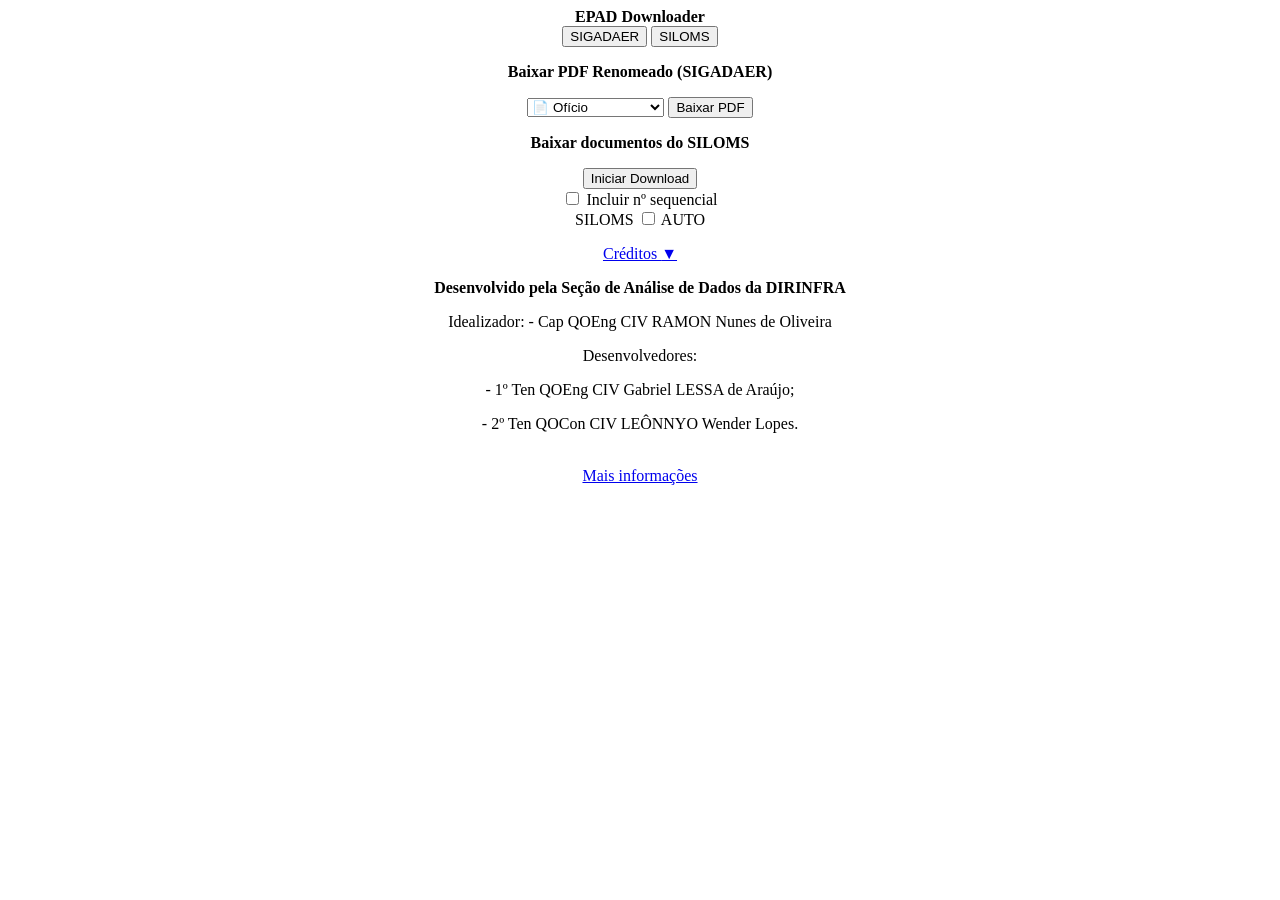
==== popup/index.html @ 93feb248 "Transferência de repositório para ORG EPAD" ====
<!DOCTYPE html>
<html>

<head>
  <meta charset="utf-8" />
  <title>EPAD Downloader</title>
  <link rel="stylesheet" href="style.css" />
  <script src="../releaseData.js"></script>
  <script defer src="popup.js"></script>
</head>

<body>

  <div id="Popup" align="center">
    <div id="titulo">
      <strong>EPAD Downloader<em id="version"></em></strong>
    </div>

    <div id="atualizacao"></div>

    <div class="abas">
      <button id="abaSigadaer">SIGADAER</button>
      <button id="abaSiloms">SILOMS</button>
    </div>

    <div id="areaSigadaer">
      <p><strong>Baixar PDF Renomeado (SIGADAER)</strong></p>

      <select id="modeloSelect">
        <option value="oficio">📄 Ofício</option>
        <option value="minuta">📝 Minuta</option>
        <option value="processo">📂 Processo</option>
        <option value="processounico">🗂️​ Processo Único</option>
        <option value="despacho">📑 Despacho</option>
        <option value="portaria">📜 Portaria</option>
      </select>
      <button id="baixarBtn">Baixar PDF</button>
    </div>

    <div id="areaSiloms" class="oculto">
      <p><strong>Baixar documentos do SILOMS</strong></p>
      <button id="baixarSilomsBtn">Iniciar Download</button>
      <br />
      <input type="checkbox" id="checkSiloms" />
      <label for="checkSiloms" class="labelSequencial">Incluir nº sequencial</label>
      <br />
      <!-- SWITCH -->
      <div id="switchContainer" class="switchContainer">
        <span>SILOMS</span>
        <label class="switch">
          <input type="checkbox" id="tipoSwitch">
          <span class="slider round"></span>
        </label>
        <span>AUTO</span>
      </div>
      <p id="statusSiloms"></p>
    </div>


    <div id="logConsole" class="oculto"></div>

    <div id="creditos" align="center">
      <a class="semLink" href="#" id="toggleCreditos">
        Créditos <span id="setaCreditos">▼</span>
      </a>
      <div id="creditosDetalhados" class="ocultoCreditos">
        <p><strong>Desenvolvido pela Seção de Análise de Dados da DIRINFRA</strong></p>
        <p>Idealizador: - Cap QOEng CIV RAMON Nunes de Oliveira</p>
        <p>Desenvolvedores:</p>
        <p>- 1º Ten QOEng CIV Gabriel LESSA de Araújo;</p>
        <p>- 2º Ten QOCon CIV LEÔNNYO Wender Lopes.</p><br />
        <a href="https://dirinfra-epad.github.io/EPAD-Downloader/" target="_blank">Mais informações</a>
      </div>
    </div>

</body>

</html>
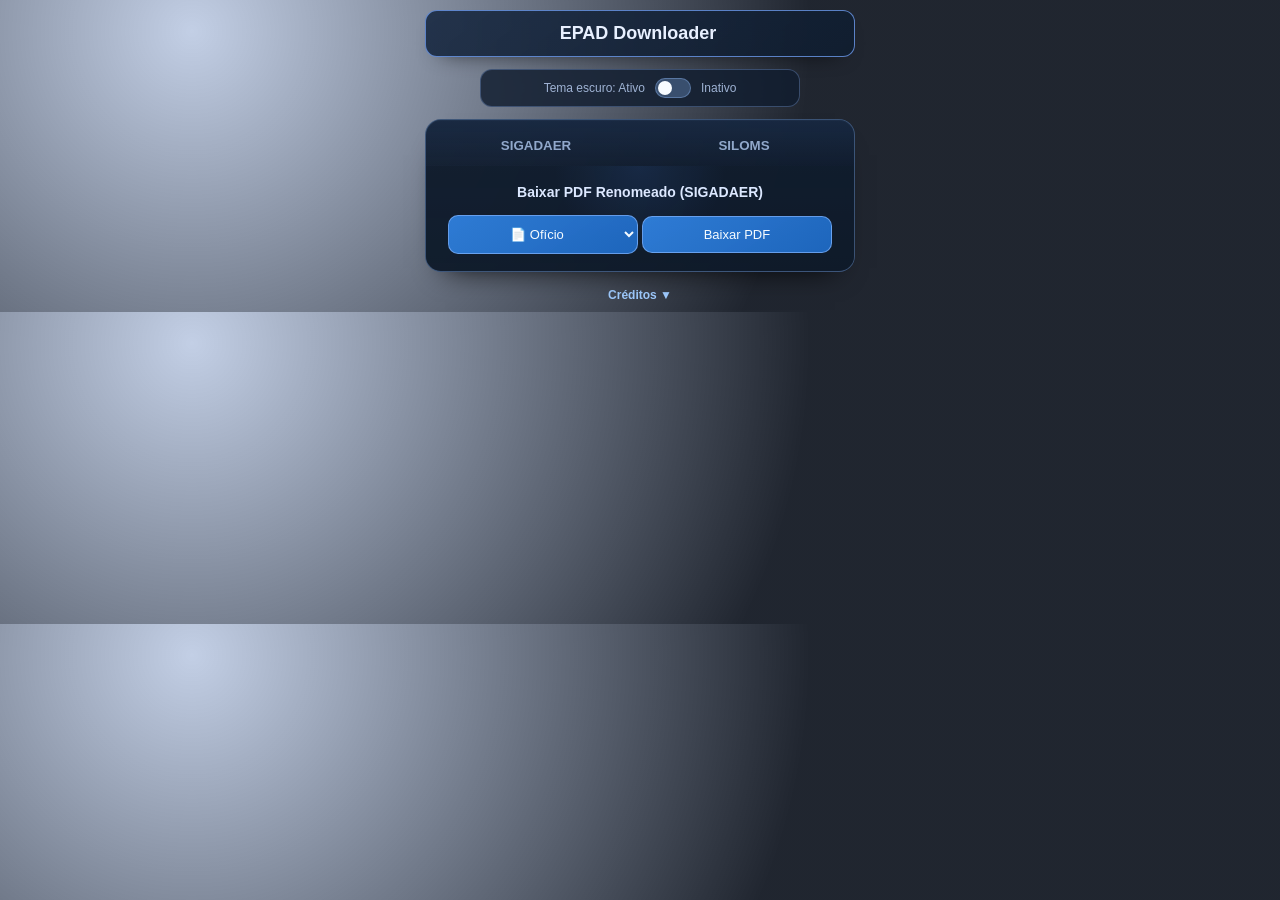
==== commit 7e4b5fad: "fixing" ====
--- a/popup/index.html
+++ b/popup/index.html
@@ -18,11 +18,24 @@
 
     <div id="atualizacao"></div>
 
+    <div class="painelAcoes">
+      <div class="darkThemeControl">
+        <span id="darkThemeAtivoLabel" class="darkThemeLabel">Tema escuro: Ativo</span>
+        <label class="switch switchTema">
+          <input type="checkbox" id="toggleDarkThemeSwitch">
+          <span class="slider round"></span>
+        </label>
+        <span id="darkThemeInativoLabel" class="darkThemeLabel">Inativo</span>
+      </div>
+    </div>
+
+    <section class="painelTabs">
     <div class="abas">
       <button id="abaSigadaer">SIGADAER</button>
       <button id="abaSiloms">SILOMS</button>
     </div>
 
+    <div class="abasConteudo">
     <div id="areaSigadaer">
       <p><strong>Baixar PDF Renomeado (SIGADAER)</strong></p>
 
@@ -55,6 +68,8 @@
       </div>
       <p id="statusSiloms"></p>
     </div>
+    </div>
+    </section>
 
 
     <div id="logConsole" class="oculto"></div>
@@ -73,6 +88,8 @@
       </div>
     </div>
 
+  </div>
+
 </body>
 
-</html>+</html>
--- a/popup/style.css
+++ b/popup/style.css
@@ -0,0 +1,413 @@
+:root {
+  --bg: rgba(8, 14, 25, 0.84);
+  --bg-strong: rgba(13, 21, 37, 0.92);
+  --surface: rgba(17, 29, 47, 0.82);
+  --surface-strong: rgba(17, 29, 47, 0.96);
+  --line: rgba(96, 125, 170, 0.5);
+  --line-bright: rgba(119, 167, 255, 0.72);
+  --ink: #dce8ff;
+  --muted: #9fb3d4;
+  --primary: #38a6ff;
+  --primary-hover: #68bcff;
+  --accent: #8594ff;
+  --ok: #36c28d;
+  --error: #ff6f6f;
+}
+
+* {
+  box-sizing: border-box;
+}
+
+body {
+  margin: 0;
+  padding: 10px;
+  background: radial-gradient(circle at 15% 10%, rgba(55, 96, 170, 0.3) 0%, rgba(8, 14, 25, 0.9) 55%);
+  color: var(--ink);
+  font-family: Verdana, Arial, Helvetica, sans-serif;
+  font-size: 14px;
+}
+
+body.embedded-floating {
+  padding: 0;
+  background: transparent;
+}
+
+#Popup {
+  width: 100%;
+  max-width: 430px;
+  margin: 0 auto;
+  text-align: center;
+}
+
+#titulo {
+  margin: 0;
+  padding: 12px 14px;
+  border: 1px solid var(--line-bright);
+  border-radius: 12px;
+  background: linear-gradient(145deg, rgba(22, 39, 64, 0.88) 0%, rgba(16, 29, 47, 0.92) 100%);
+  color: #e8f0ff;
+  font-size: 18px;
+  box-shadow: 0 10px 22px -16px rgba(0, 0, 0, 0.9);
+  backdrop-filter: blur(10px);
+}
+
+#version {
+  font-style: normal;
+  font-size: 12px;
+  color: var(--muted);
+  margin-left: 4px;
+}
+
+#atualizacao {
+  margin: 12px 0;
+  text-align: center;
+  line-height: 1.4;
+}
+
+#atualizacao span {
+  display: block;
+  font-size: 12px;
+  font-weight: 700;
+  color: #ff9ab1;
+  margin-bottom: 6px;
+}
+
+#atualizacao a {
+  display: inline-block;
+  color: #eaf3ff;
+  background-color: rgba(55, 149, 255, 0.28);
+  border: 1px solid rgba(130, 190, 255, 0.6);
+  font-weight: 700;
+  font-size: 12px;
+  text-decoration: none;
+  padding: 8px 14px;
+  border-radius: 10px;
+  transition: transform 0.12s ease, background-color 0.2s ease;
+  backdrop-filter: blur(8px);
+}
+
+#atualizacao a:hover {
+  background-color: rgba(78, 170, 255, 0.4);
+  transform: translateY(-1px);
+}
+
+.painelAcoes {
+  margin: 8px 0 12px 0;
+  display: flex;
+  justify-content: center;
+}
+
+.darkThemeControl {
+  width: 100%;
+  max-width: 320px;
+  display: flex;
+  align-items: center;
+  justify-content: center;
+  gap: 10px;
+  background: var(--surface);
+  border: 1px solid var(--line);
+  border-radius: 12px;
+  padding: 8px 10px;
+  backdrop-filter: blur(10px);
+}
+
+.darkThemeLabel {
+  font-size: 12px;
+  color: var(--muted);
+  transition: color 0.2s ease, text-shadow 0.2s ease;
+}
+
+.darkThemeLabel.is-selected {
+  color: #dff2ff;
+  text-shadow: 0 0 8px rgba(84, 177, 255, 0.6);
+}
+
+.painelTabs {
+  margin-top: 12px;
+  border: 1px solid rgba(108, 144, 198, 0.48);
+  border-radius: 16px;
+  background:
+    linear-gradient(180deg, rgba(18, 31, 50, 0.96) 0%, rgba(13, 24, 40, 0.92) 100%);
+  box-shadow:
+    inset 0 1px 0 rgba(177, 213, 255, 0.08),
+    0 16px 28px -20px rgba(0, 0, 0, 0.98);
+  overflow: hidden;
+  backdrop-filter: blur(14px);
+}
+
+.abas {
+  display: flex;
+  justify-content: stretch;
+  gap: 0;
+  user-select: none;
+  margin-bottom: 0;
+  padding: 6px 6px 0 6px;
+  background: linear-gradient(180deg, rgba(27, 45, 73, 0.64) 0%, rgba(16, 28, 44, 0.1) 100%);
+}
+
+.abas button {
+  flex: 1 1 0;
+  margin: 0;
+  background-color: transparent;
+  border: 0;
+  border-bottom: 2px solid transparent;
+  padding: 12px 14px 11px 14px;
+  cursor: pointer;
+  font-weight: 700;
+  color: #91a8cb;
+  border-top-left-radius: 12px;
+  border-top-right-radius: 12px;
+  transition: background-color 0.18s ease, color 0.18s ease, border-color 0.18s ease;
+}
+
+.abas button:hover:not(.ativo) {
+  background-color: rgba(47, 69, 101, 0.38);
+  color: #bfd8ff;
+}
+
+.abas button.ativo {
+  background:
+    linear-gradient(180deg, rgba(20, 36, 59, 0.92) 0%, rgba(19, 33, 53, 0.98) 100%);
+  border-bottom-color: #73beff;
+  color: #eef5ff;
+  cursor: default;
+  box-shadow: inset 0 -1px 0 rgba(115, 190, 255, 0.35);
+  margin-bottom: -1px;
+}
+
+.abas button:focus {
+  outline: none;
+}
+
+.abasConteudo {
+  position: relative;
+  padding: 14px 12px 12px 12px;
+  background:
+    radial-gradient(circle at top center, rgba(54, 99, 173, 0.18) 0%, rgba(17, 29, 47, 0) 36%),
+    rgba(16, 28, 44, 0.58);
+}
+
+#areaSigadaer,
+#areaSiloms {
+  padding: 0;
+  border: 0;
+  border-radius: 0;
+  background-color: transparent;
+  box-shadow: none;
+  backdrop-filter: none;
+}
+
+#areaSigadaer p,
+#areaSiloms p {
+  margin-top: 4px;
+  margin-bottom: 10px;
+}
+
+#baixarBtn,
+#modeloSelect,
+#baixarSilomsBtn {
+  background: linear-gradient(145deg, rgba(50, 134, 231, 0.9) 0%, rgba(31, 106, 196, 0.95) 100%);
+  color: #f5fbff;
+  border: 1px solid rgba(137, 184, 255, 0.65);
+  padding: 10px 15px;
+  border-radius: 10px;
+  cursor: pointer;
+  width: 190px;
+  font-family: inherit;
+  font-size: 13px;
+  text-align: center;
+  text-align-last: center;
+  margin: 5px auto;
+  transition: background-color 0.2s ease, transform 0.12s ease, border-color 0.2s ease;
+}
+
+#baixarSilomsBtn {
+  width: 210px;
+}
+
+#baixarBtn:hover,
+#modeloSelect:hover,
+#baixarSilomsBtn:hover {
+  border-color: rgba(181, 216, 255, 0.85);
+  background: linear-gradient(145deg, rgba(73, 160, 255, 0.95) 0%, rgba(44, 126, 221, 0.98) 100%);
+}
+
+#baixarBtn:active,
+#baixarSilomsBtn:active {
+  transform: translateY(1px);
+}
+
+#modeloSelect:focus {
+  outline: none;
+}
+
+#modeloSelect > option {
+  text-align: left;
+  color: #10253f;
+}
+
+#logConsole {
+  margin: 12px 0;
+  text-align: left;
+  font-size: 12px;
+  max-height: 320px;
+  overflow-y: auto;
+  box-shadow: inset 0 0 14px -9px rgba(0, 0, 0, 0.8);
+  padding: 10px;
+  background-color: rgba(14, 24, 40, 0.82);
+  border: 1px solid var(--line);
+  border-radius: 10px;
+  backdrop-filter: blur(8px);
+}
+
+#logConsole p {
+  margin: 0 0 8px;
+  line-height: 1.4;
+  color: var(--ink);
+}
+
+.log-copy-link {
+  color: #79bfff;
+  text-decoration: underline;
+  font-weight: 700;
+  cursor: pointer;
+}
+
+.log-copy-link:hover {
+  color: #b5dcff;
+}
+
+.log-copy-hint {
+  color: #9ab0d0;
+  font-style: italic;
+}
+
+.log-copy-hint--success {
+  color: #60e2ae;
+}
+
+.log-copy-hint--error {
+  color: #ff9c9c;
+}
+
+.oculto,
+.ocultoCreditos {
+  display: none;
+}
+
+#creditos {
+  margin-top: 16px;
+  font-size: 12px;
+  color: var(--muted);
+}
+
+#creditos a,
+#creditos .semLink {
+  cursor: pointer;
+  text-decoration: none;
+  font-weight: 700;
+}
+
+#creditos .semLink {
+  color: #9fcbff;
+}
+
+#creditosDetalhados {
+  margin-top: 8px;
+  text-align: left;
+  max-width: 390px;
+  margin-left: auto;
+  margin-right: auto;
+  padding: 8px 10px;
+  border: 1px solid var(--line);
+  border-radius: 10px;
+  background: rgba(15, 26, 44, 0.75);
+  backdrop-filter: blur(8px);
+}
+
+.labelSequencial {
+  user-select: none;
+  margin-top: 8px;
+  display: inline-block;
+  cursor: pointer;
+}
+
+#statusSiloms {
+  margin-top: 10px;
+  color: var(--muted);
+}
+
+#switchContainer {
+  display: none;
+  align-items: center;
+  justify-content: center;
+  gap: 8px;
+  margin-top: 8px;
+}
+
+#switchContainer span {
+  display: flex;
+  align-items: center;
+  font-weight: 600;
+}
+
+.switch {
+  position: relative;
+  display: inline-block;
+  width: 36px;
+  height: 20px;
+}
+
+.switch input {
+  opacity: 0;
+  width: 0;
+  height: 0;
+}
+
+.slider {
+  position: absolute;
+  cursor: pointer;
+  inset: 0;
+  background-color: rgba(62, 85, 118, 0.9);
+  transition: 0.3s;
+  border-radius: 20px;
+  border: 1px solid rgba(118, 154, 204, 0.55);
+}
+
+.slider:before {
+  position: absolute;
+  content: "";
+  height: 14px;
+  width: 14px;
+  left: 2px;
+  bottom: 2px;
+  background-color: #f8fcff;
+  transition: 0.3s;
+  border-radius: 50%;
+}
+
+input:checked + .slider {
+  background-color: rgba(69, 172, 255, 0.85);
+  border-color: rgba(149, 216, 255, 0.8);
+}
+
+input:checked + .slider:before {
+  transform: translateX(16px);
+}
+
+@media (max-width: 420px) {
+  body {
+    padding: 8px;
+  }
+
+  #baixarBtn,
+  #modeloSelect,
+  #baixarSilomsBtn {
+    width: 100%;
+  }
+
+  .darkThemeControl {
+    gap: 6px;
+    font-size: 11px;
+  }
+}
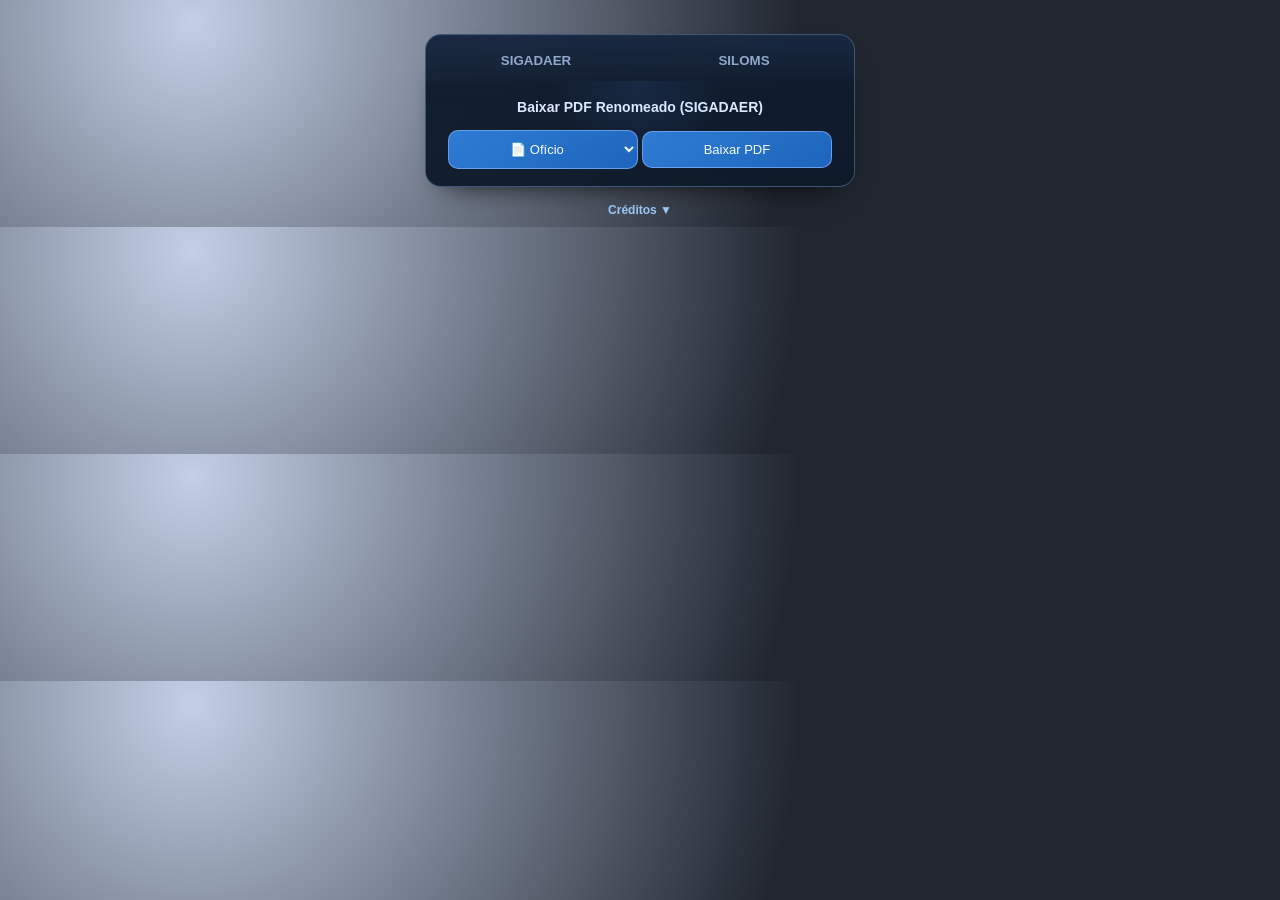
==== commit 71ee6e76: "v3.0.0 released" ====
--- a/popup/index.html
+++ b/popup/index.html
@@ -12,21 +12,21 @@
 <body>
 
   <div id="Popup" align="center">
-    <div id="titulo">
+    <!-- <div id="titulo">
       <strong>EPAD Downloader<em id="version"></em></strong>
-    </div>
+    </div> -->
 
     <div id="atualizacao"></div>
 
     <div class="painelAcoes">
-      <div class="darkThemeControl">
+      <!-- <div class="darkThemeControl">
         <span id="darkThemeAtivoLabel" class="darkThemeLabel">Tema escuro: Ativo</span>
         <label class="switch switchTema">
           <input type="checkbox" id="toggleDarkThemeSwitch">
           <span class="slider round"></span>
         </label>
         <span id="darkThemeInativoLabel" class="darkThemeLabel">Inativo</span>
-      </div>
+      </div> -->
     </div>
 
     <section class="painelTabs">
@@ -84,7 +84,7 @@
         <p>Desenvolvedores:</p>
         <p>- 1º Ten QOEng CIV Gabriel LESSA de Araújo;</p>
         <p>- 2º Ten QOCon CIV LEÔNNYO Wender Lopes.</p><br />
-        <a href="https://dirinfra-epad.github.io/EPAD-Downloader/" target="_blank">Mais informações</a>
+        <a href="https://dirinfra-epad.github.io/EPAD-Downloader/" target="_blank">Mais informações >></a>
       </div>
     </div>
 
--- a/popup/style.css
+++ b/popup/style.css
@@ -12,14 +12,23 @@
   --accent: #8594ff;
   --ok: #36c28d;
   --error: #ff6f6f;
+  --scrollbar-track: rgba(11, 20, 34, 0.9);
+  --scrollbar-thumb: rgba(98, 173, 255, 0.92);
+  --scrollbar-thumb-hover: rgba(63, 129, 212, 0.82);
 }
 
 * {
   box-sizing: border-box;
 }
 
+html,
 body {
   margin: 0;
+  scrollbar-width: thin;
+  scrollbar-color: var(--scrollbar-thumb) var(--scrollbar-track);
+}
+
+body {
   padding: 10px;
   background: radial-gradient(circle at 15% 10%, rgba(55, 96, 170, 0.3) 0%, rgba(8, 14, 25, 0.9) 55%);
   color: var(--ink);
@@ -27,9 +36,44 @@
   font-size: 14px;
 }
 
+html {
+  background: transparent;
+}
+
 body.embedded-floating {
   padding: 0;
   background: transparent;
+}
+
+html::-webkit-scrollbar,
+body::-webkit-scrollbar,
+#logConsole::-webkit-scrollbar {
+  width: 10px;
+  height: 10px;
+}
+
+html::-webkit-scrollbar-track,
+body::-webkit-scrollbar-track,
+#logConsole::-webkit-scrollbar-track {
+  background: var(--scrollbar-track);
+  border-radius: 999px;
+}
+
+html::-webkit-scrollbar-thumb,
+body::-webkit-scrollbar-thumb,
+#logConsole::-webkit-scrollbar-thumb {
+  background: linear-gradient(180deg, var(--scrollbar-thumb) 0%, rgba(44, 104, 180, 0.95) 100%);
+  border: 2px solid transparent;
+  border-radius: 999px;
+  background-clip: padding-box;
+}
+
+html::-webkit-scrollbar-thumb:hover,
+body::-webkit-scrollbar-thumb:hover,
+#logConsole::-webkit-scrollbar-thumb:hover {
+  background: linear-gradient(180deg, var(--scrollbar-thumb-hover) 0%, rgba(72, 144, 231, 0.98) 100%);
+  border: 2px solid transparent;
+  background-clip: padding-box;
 }
 
 #Popup {
@@ -241,9 +285,20 @@
   outline: none;
 }
 
+#modeloSelect {
+  color-scheme: dark;
+}
+
 #modeloSelect > option {
   text-align: left;
-  color: #10253f;
+  color: #eaf3ff;
+  background-color: #14243a;
+}
+
+#modeloSelect > option:checked,
+#modeloSelect > option:hover {
+  color: #f5fbff;
+  background-color: #245189;
 }
 
 #logConsole {
@@ -252,6 +307,8 @@
   font-size: 12px;
   max-height: 320px;
   overflow-y: auto;
+  scrollbar-width: thin;
+  scrollbar-color: var(--scrollbar-thumb) var(--scrollbar-track);
   box-shadow: inset 0 0 14px -9px rgba(0, 0, 0, 0.8);
   padding: 10px;
   background-color: rgba(14, 24, 40, 0.82);
@@ -324,6 +381,11 @@
   background: rgba(15, 26, 44, 0.75);
   backdrop-filter: blur(8px);
 }
+#creditosDetalhados a {
+  color: #79bfff;
+  text-decoration: underline;
+  font-weight: 700;
+}
 
 .labelSequencial {
   user-select: none;
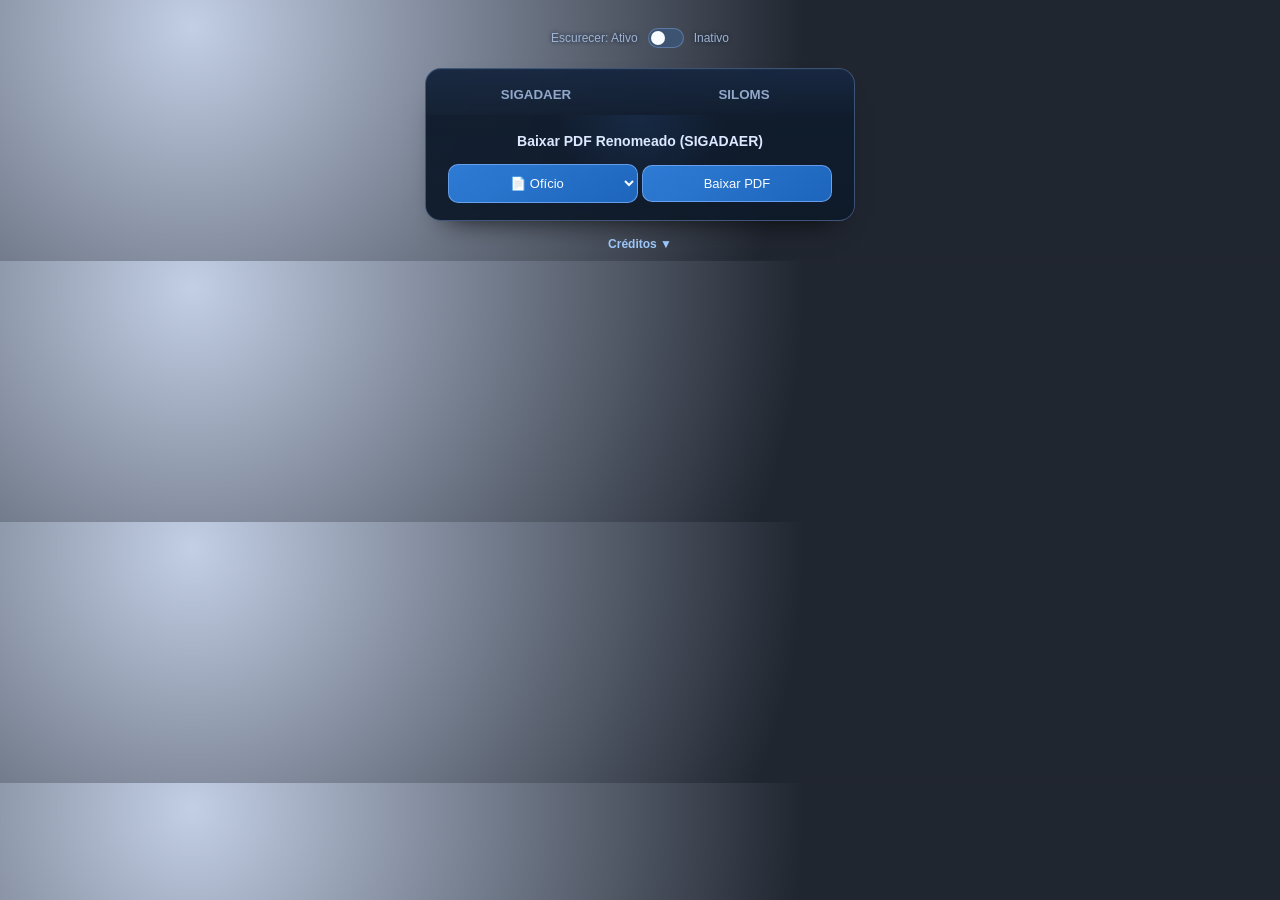
==== commit cf3200a3: "Dark theme SIGADAER" ====
--- a/popup/index.html
+++ b/popup/index.html
@@ -19,14 +19,14 @@
     <div id="atualizacao"></div>
 
     <div class="painelAcoes">
-      <!-- <div class="darkThemeControl">
-        <span id="darkThemeAtivoLabel" class="darkThemeLabel">Tema escuro: Ativo</span>
+      <div class="darkThemeControl">
+        <span id="darkThemeAtivoLabel" class="darkThemeLabel">Escurecer: Ativo</span>
         <label class="switch switchTema">
           <input type="checkbox" id="toggleDarkThemeSwitch">
           <span class="slider round"></span>
         </label>
         <span id="darkThemeInativoLabel" class="darkThemeLabel">Inativo</span>
-      </div> -->
+      </div>
     </div>
 
     <section class="painelTabs">
--- a/popup/style.css
+++ b/popup/style.css
@@ -103,9 +103,9 @@
 }
 
 #atualizacao {
-  margin: 12px 0;
+  margin: 10px 0;
   text-align: center;
-  line-height: 1.4;
+  /* line-height: 1.4; */
 }
 
 #atualizacao span {
@@ -113,46 +113,50 @@
   font-size: 12px;
   font-weight: 700;
   color: #ff9ab1;
-  margin-bottom: 6px;
+  /* margin-bottom: 6px; */
+  text-shadow: 0px 0px 4px var(--surface-strong);
 }
 
 #atualizacao a {
+  text-shadow: 0px 0px 4px var(--surface-strong);
   display: inline-block;
-  color: #eaf3ff;
-  background-color: rgba(55, 149, 255, 0.28);
-  border: 1px solid rgba(130, 190, 255, 0.6);
-  font-weight: 700;
-  font-size: 12px;
-  text-decoration: none;
-  padding: 8px 14px;
-  border-radius: 10px;
+  color: var(--ink);
+  /* background-color: rgba(55, 149, 255, 0.28);
+  border: 1px solid rgba(130, 190, 255, 0.6); */
+  font-weight: 700;
+  font-size: 12px;
+  /* text-decoration: none; */
+  /* padding: 8px 14px; */
+  /* border-radius: 10px; */
   transition: transform 0.12s ease, background-color 0.2s ease;
-  backdrop-filter: blur(8px);
+  /* backdrop-filter: blur(8px); */
 }
 
 #atualizacao a:hover {
-  background-color: rgba(78, 170, 255, 0.4);
-  transform: translateY(-1px);
+  /* background-color: rgba(78, 170, 255, 0.4);
+  transform: translateY(-1px); */
+  color: var(--primary-hover);
 }
 
 .painelAcoes {
-  margin: 8px 0 12px 0;
+  margin: 10px auto;
   display: flex;
   justify-content: center;
+  text-shadow: 0px 0px 4px var(--surface-strong);
 }
 
 .darkThemeControl {
   width: 100%;
-  max-width: 320px;
+  /* max-width: 320px; */
   display: flex;
   align-items: center;
   justify-content: center;
   gap: 10px;
-  background: var(--surface);
-  border: 1px solid var(--line);
+  /* background: var(--surface); */
+  /* border: 1px solid var(--line); */
   border-radius: 12px;
   padding: 8px 10px;
-  backdrop-filter: blur(10px);
+  /* backdrop-filter: blur(10px); */
 }
 
 .darkThemeLabel {
